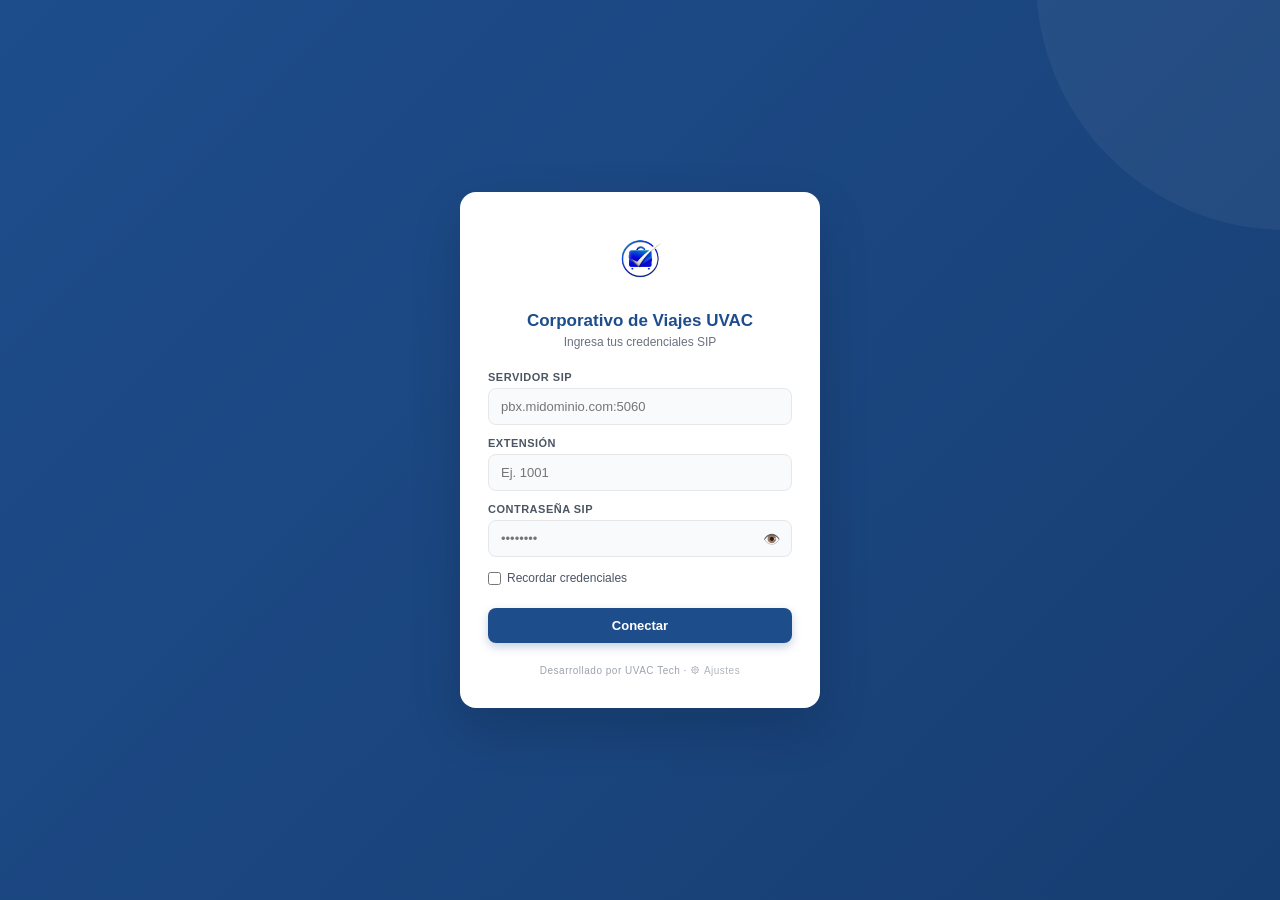
==== allemmsip/static/index.html @ dd06bb9f "Login con campo Servidor SIP (host:puerto) y valores por defecto de MicroSIP - Pantalla de inicio ig" ====
<!DOCTYPE html>
<html lang="es">
<head>
    <meta charset="UTF-8">
    <meta name="viewport" content="width=device-width, initial-scale=1.0">
    <!-- Aplicación de escritorio (pywebview + PJSIP). Todo se sirve en local:
         no hay CDNs, ni PWA, ni WebSocket. -->
    <meta name="description" content="ALLEMM SIP - Softphone de escritorio">
    <meta name="theme-color" content="#1e4d8c">
    <title data-brand="appName">Corporativo de Viajes UVAC</title>
    <link rel="stylesheet" href="vendor/tabler/tabler-icons.min.css">
    <link rel="stylesheet" href="css/styles.css">
    <link rel="icon" type="image/jpeg" href="img/logo_uvac.jpg">
</head>
<body>

    <!-- Pantalla de Login (sin cambios funcionales) -->
    <div id="loginScreen" class="login-screen">
        <div class="login-box">
            <img src="img/logo_uvac.jpg" alt="UVAC" class="login-logo">
            <h2 data-brand="appName">Corporativo de Viajes UVAC</h2>
            <p class="login-subtitle">Ingresa tus credenciales SIP</p>

            <div class="login-form">
                <label for="sipServer">Servidor SIP</label>
                <input type="text" id="sipServer" placeholder="pbx.midominio.com:5060" autocomplete="off" spellcheck="false">

                <label for="extension">Extensión</label>
                <input type="text" id="extension" placeholder="Ej. 1001" autocomplete="username">

                <label for="password">Contraseña SIP</label>
                <div class="password-wrapper">
                    <input type="password" id="password" placeholder="••••••••" autocomplete="current-password">
                    <button type="button" id="togglePassword" class="toggle-password" title="Mostrar/ocultar contraseña">👁️</button>
                </div>

                <label class="checkbox-label">
                    <input type="checkbox" id="rememberMe">
                    <span>Recordar credenciales</span>
                </label>

                <button id="loginBtn" class="btn-primary">Conectar</button>

                <div id="loginStatus" class="login-status"></div>
            </div>

            <div class="login-footer"><span data-brand="footerText">Desarrollado por UVAC Tech</span> · <a href="#" id="settingsBtn" class="settings-link" title="Servidor, audio, DTMF"><i class="ti ti-settings"></i> Ajustes</a></div>
        </div>
    </div>

    <!-- App Principal (oculta hasta login) -->
    <div id="appScreen" class="app-screen hidden">

        <div class="app">

            <!-- ============ SIDEBAR ============ -->
            <aside class="sidebar">
                <div class="sidebar-logo">
                    <img src="img/logo_uvac.jpg" alt="UVAC"
                         onerror="this.outerHTML='<span class=\'sidebar-logo-fallback\'>UVAC</span>';">
                </div>

                <button class="nav-btn active" data-tab="dialer" aria-label="Marcador" title="Marcador">
                    <i class="ti ti-grid-dots"></i>
                </button>
                <button class="nav-btn" data-tab="history" aria-label="Historial" title="Historial">
                    <i class="ti ti-history"></i>
                </button>

                <div class="sidebar-spacer"></div>

                <span id="healthIndicator" class="sip-status-dot health-indicator" title="Estado del PBX"></span>
                <button id="settingsBtnApp" class="sidebar-logout" title="Ajustes" aria-label="Ajustes">
                    <i class="ti ti-settings"></i>
                </button>
                <button id="logoutBtn" class="sidebar-logout" title="Cerrar sesión" aria-label="Cerrar sesión">
                    <i class="ti ti-logout"></i>
                </button>
            </aside>

            <!-- ============ MAIN AREA ============ -->
            <main class="main">

                <!-- Header -->
                <div class="header">
                    <div class="header-brand">
                        <div class="header-text">
                            <div class="header-title" data-brand="appName">Corporativo de Viajes UVAC</div>
                            <div class="header-subtitle"><span id="extensionLabel">Ext. --</span></div>
                        </div>
                    </div>
                    <span class="status-pill">
                        <span class="status-pill-dot"></span>
                        <span id="statusLabel">Listo</span>
                    </span>
                </div>

                <!-- Banner para activar notificaciones (solo visible si no hay permiso) -->
                <div id="notifBanner" class="notif-banner hidden">
                    <div class="notif-banner-text">
                        <i class="ti ti-bell-ringing"></i>
                        <span>Activa las notificaciones para no perderte llamadas</span>
                    </div>
                    <button id="notifEnableBtn" class="notif-banner-btn">Activar</button>
                </div>

                <!-- Callbar (info de llamada activa) -->
                <div class="callbar" id="callbar">
                    <div class="callbar-info">
                        <div class="avatar" id="avatar">--</div>
                        <div class="callbar-text">
                            <div class="callbar-name" id="callNumber">Sin llamada activa</div>
                            <div class="callbar-meta" id="callStatus">Marca un número para iniciar</div>
                        </div>
                    </div>
                    <div class="timer" id="callTimer">00:00</div>
                </div>

                <!-- Panel de llamada activa (mantenemos compatibilidad con app.js) -->
                <div id="activeCallPanel" class="active-call-overlay hidden"></div>

                <!-- Tip móvil -->
                <div id="mobileCallTip" class="mobile-call-tip mobile-only hidden">
                    💡 Mantén el navegador abierto durante la llamada
                </div>

                <!-- Dialer / Tabs -->
                <div class="dialer" id="dialerView">
                    <!-- Display del número -->
                    <div class="number-row">
                        <input type="text" class="number-input" id="numberDisplay" placeholder="Número o extensión" autocomplete="off">
                        <button class="back-btn" id="clearBtn" aria-label="Borrar" title="Borrar">
                            <i class="ti ti-backspace"></i>
                        </button>
                    </div>

                    <!-- Dialpad -->
                    <div class="keypad dialpad" id="keypad">
                        <button class="dial-key" data-key="1"><span class="num">1</span><span class="letters"></span></button>
                        <button class="dial-key" data-key="2"><span class="num">2</span><span class="letters">ABC</span></button>
                        <button class="dial-key" data-key="3"><span class="num">3</span><span class="letters">DEF</span></button>
                        <button class="dial-key" data-key="4"><span class="num">4</span><span class="letters">GHI</span></button>
                        <button class="dial-key" data-key="5"><span class="num">5</span><span class="letters">JKL</span></button>
                        <button class="dial-key" data-key="6"><span class="num">6</span><span class="letters">MNO</span></button>
                        <button class="dial-key" data-key="7"><span class="num">7</span><span class="letters">PQRS</span></button>
                        <button class="dial-key" data-key="8"><span class="num">8</span><span class="letters">TUV</span></button>
                        <button class="dial-key" data-key="9"><span class="num">9</span><span class="letters">WXYZ</span></button>
                        <button class="dial-key" data-key="*"><span class="num">*</span></button>
                        <button class="dial-key" data-key="0"><span class="num">0</span><span class="letters">+</span></button>
                        <button class="dial-key" data-key="#"><span class="num">#</span></button>
                    </div>

                    <!-- Acciones de llamada (los IDs deben coincidir con app.js) -->
                    <div class="actions">
                        <button class="ctrl" id="muteBtn" aria-label="Silenciar" title="Silenciar">
                            <i class="ti ti-microphone"></i>
                        </button>
                        <button class="ctrl ctrl-speaker mobile-only" id="speakerBtn" aria-label="Altavoz" title="Altavoz">
                            <i class="ti ti-volume"></i>
                        </button>
                        <button class="answer-btn hidden" id="answerBtn" aria-label="Contestar" title="Contestar">
                            <i class="ti ti-phone"></i>
                        </button>
                        <button class="call-btn" id="callBtn" aria-label="Llamar" title="Llamar">
                            <i class="ti ti-phone"></i>
                        </button>
                        <button class="ctrl ctrl-hangup hidden" id="hangupBtn" aria-label="Colgar" title="Colgar">
                            <i class="ti ti-phone-off"></i>
                        </button>
                        <button class="ctrl" id="transferBtn" aria-label="Transferir" title="Transferir">
                            <i class="ti ti-arrows-transfer-up"></i>
                        </button>
                        <!-- Modo ventana flotante: solo escritorio + navegador compatible.
                             Se muestra desde app.js solo durante una llamada. -->
                        <button class="ctrl hidden" id="floatBtn" aria-label="Ventana flotante" title="Ventana flotante (moverla por la pantalla)">
                            <i class="ti ti-picture-in-picture-top"></i>
                        </button>
                    </div>
                </div>

                <!-- Vista de Historial (oculta por defecto) -->
                <div class="history-view hidden" id="historyView">
                    <div class="history-view-header">
                        <i class="ti ti-history"></i>
                        <span>Historial de llamadas</span>
                        <button id="clearHistoryBtn" class="history-clear-btn" title="Borrar historial">
                            <i class="ti ti-trash"></i>
                        </button>
                    </div>
                    <div id="historyListView" class="history-list-view">
                        <div class="history-empty">Sin llamadas recientes</div>
                    </div>
                </div>

                <!-- Footer -->
                <div class="footer">
                    <span class="brand">UVAC Tech</span>
                    <span class="version">· ALLEMM SIP · escritorio</span>
                </div>
            </main>

            <!-- ============ PANEL DE NOTAS ============ -->
            <aside class="notes">
                <div class="notes-header">
                    <i class="ti ti-notes"></i>
                    <span>Notas de la llamada</span>
                </div>

                <div class="notes-body">
                    <textarea id="noteText" class="note-textarea" placeholder="Escribe una anotación sobre esta llamada..."></textarea>
                    <button id="saveNote" class="note-save-btn">
                        <i class="ti ti-device-floppy"></i>
                        <span>Guardar nota</span>
                    </button>

                    <div class="notes-list-header">
                        <span>Notas guardadas</span>
                        <button id="clearNotesBtn" class="notes-clear-btn" title="Borrar todas las notas">
                            <i class="ti ti-trash"></i>
                        </button>
                    </div>
                    <div id="notesList" class="notes-list">
                        <div class="notes-empty">Sin notas guardadas</div>
                    </div>
                </div>

                <!-- historyList oculto para mantener compatibilidad con app.js -->
                <div id="historyList" class="history-list hidden">
                    <div class="history-empty">Sin llamadas recientes</div>
                </div>
            </aside>

        </div>
    </div>

    <!-- ============ MODALES (mantenidos igual) ============ -->

    <!-- Modal de ajustes (escritorio): servidor SIP, transporte, audio, DTMF -->
    <div id="settingsModal" class="modal hidden">
        <div class="modal-content settings-modal-content">
            <h3><i class="ti ti-settings"></i> Ajustes</h3>
            <div class="settings-grid">
                <label for="setServer">Servidor SIP (PBX)</label>
                <input type="text" id="setServer" placeholder="pbx.midominio.com" autocomplete="off">

                <label for="setPort">Puerto</label>
                <input type="number" id="setPort" min="1" max="65535" placeholder="5060">

                <label for="setTransport">Transporte</label>
                <select id="setTransport">
                    <option value="udp">UDP (recomendado, como MicroSIP)</option>
                    <option value="tcp">TCP</option>
                    <option value="tls">TLS (cifrado)</option>
                </select>

                <label for="setMic">Micrófono</label>
                <select id="setMic"><option value="">Predeterminado de Windows</option></select>

                <label for="setSpeaker">Altavoz / audífonos</label>
                <select id="setSpeaker"><option value="">Predeterminado de Windows</option></select>

                <label for="setDtmf">Tonos DTMF</label>
                <select id="setDtmf">
                    <option value="INFO">SIP INFO (más confiable en PBX en la nube)</option>
                    <option value="RFC2833">RFC 2833 (en el audio)</option>
                </select>

                <label for="setSrtp">Cifrado de audio (SRTP)</label>
                <select id="setSrtp">
                    <option value="optional">Si el PBX lo ofrece</option>
                    <option value="mandatory">Obligatorio</option>
                    <option value="off">Desactivado</option>
                </select>

                <label for="setExpires">Registro cada (seg)</label>
                <input type="number" id="setExpires" min="60" max="3600" placeholder="600">

                <label for="setStun">STUN (detrás de NAT)</label>
                <label class="checkbox-label"><input type="checkbox" id="setStun"> <span>Usar servidores STUN de Google</span></label>

                <label for="setMonitorUrl">Panel de monitoreo (URL)</label>
                <input type="text" id="setMonitorUrl" placeholder="https://.../monitor/collector.php (vacío = apagado)" autocomplete="off">

                <label for="setMonitorToken">Token del panel</label>
                <input type="password" id="setMonitorToken" autocomplete="off">

                <label for="setDebug">Diagnóstico</label>
                <label class="checkbox-label"><input type="checkbox" id="setDebug"> <span>Logs detallados (soporte)</span></label>
            </div>
            <div id="settingsStatus" class="login-status"></div>
            <div class="modal-actions">
                <button id="settingsLogBtn" class="btn-secondary" title="Abrir carpeta de logs"><i class="ti ti-folder"></i> Logs</button>
                <button id="settingsCancelBtn" class="btn-secondary">Cancelar</button>
                <button id="settingsSaveBtn" class="btn-primary">Guardar</button>
            </div>
        </div>
    </div>

    <!-- Modal de transferencia -->
    <div id="transferModal" class="modal hidden">
        <div class="modal-content">
            <h3>Transferir llamada</h3>
            <input type="text" id="transferNumber" class="number-display" placeholder="Número de extensión">
            <div class="dialpad mini-dialpad">
                <button class="dial-key transfer-key" data-key="1">1</button>
                <button class="dial-key transfer-key" data-key="2">2</button>
                <button class="dial-key transfer-key" data-key="3">3</button>
                <button class="dial-key transfer-key" data-key="4">4</button>
                <button class="dial-key transfer-key" data-key="5">5</button>
                <button class="dial-key transfer-key" data-key="6">6</button>
                <button class="dial-key transfer-key" data-key="7">7</button>
                <button class="dial-key transfer-key" data-key="8">8</button>
                <button class="dial-key transfer-key" data-key="9">9</button>
                <button class="dial-key transfer-key" data-key="*">*</button>
                <button class="dial-key transfer-key" data-key="0">0</button>
                <button class="dial-key transfer-key" data-key="#">#</button>
            </div>
            <div class="modal-actions">
                <button id="cancelTransferBtn" class="btn-secondary">Cancelar</button>
                <button id="confirmTransferBtn" class="btn-primary">Transferir</button>
            </div>
        </div>
    </div>

    <!-- Modal de alerta -->
    <div id="alertModal" class="modal hidden">
        <div class="modal-content alert-modal-content">
            <div class="alert-icon" id="alertIcon">⚠️</div>
            <h3 id="alertTitle">Error</h3>
            <p id="alertMessage">Mensaje de error</p>
            <ul id="alertCauses" class="alert-causes hidden"></ul>
            <div id="alertRetryInfo" class="alert-retry-info hidden">
                <span class="spinner"></span>
                <span>Reintentando en <span id="alertRetryCountdown">5</span>s...</span>
            </div>
            <div class="modal-actions">
                <button id="alertRetryBtn" class="btn-primary">Reintentar ahora</button>
                <button id="alertCloseBtn" class="btn-secondary">Cerrar</button>
            </div>
        </div>
    </div>

    <!-- Audio elements -->
    <audio id="remoteAudio" autoplay></audio>
    <audio id="ringtone" loop>
        <source src="sounds/ringtone.mp3" type="audio/mpeg">
    </audio>
    <audio id="ringback" loop>
        <source src="sounds/ringback.mp3" type="audio/mpeg">
    </audio>

    <!-- Scripts (orden importante). sip.js es el puente al motor PJSIP en Python. -->
    <script src="js/config.js"></script>
    <script src="js/alerts.js"></script>
    <script src="js/ringback.js"></script>
    <script src="js/caller-id.js"></script>
    <script src="js/sip.js"></script>
    <script src="js/reporter.js"></script>
    <script src="js/settings.js"></script>
    <script src="js/app.js"></script>
</body>
</html>
---- allemmsip/static/css/styles.css ----
/* ========================================
   Corporativo de Viajes UVAC - Softphone Web
   Diseño v4.1 - Compacto
   ======================================== */

* {
    box-sizing: border-box;
    margin: 0;
    padding: 0;
}

:root {
    --uvac-blue: #1e4d8c;
    --uvac-blue-dark: #173e72;
    --uvac-blue-light: #2563eb;
    --uvac-blue-50: #eff6ff;
    --gray-50: #f9fafb;
    --gray-100: #f3f4f6;
    --gray-200: #e5e7eb;
    --gray-300: #d1d5db;
    --gray-400: #9ca3af;
    --gray-500: #6b7280;
    --gray-600: #4b5563;
    --gray-700: #374151;
    --gray-800: #1f2937;
    --gray-900: #111827;
    --success: #22c55e;
    --success-dark: #16a34a;
    --warning: #f59e0b;
    --danger: #ef4444;
    --danger-dark: #dc2626;
    --shadow-md: 0 4px 12px rgba(0,0,0,0.08);
    --shadow-lg: 0 10px 30px rgba(0,0,0,0.10);
    --shadow-xl: 0 20px 50px rgba(0,0,0,0.15);
}

body {
    font-family: -apple-system, BlinkMacSystemFont, 'Segoe UI', Roboto, Arial, sans-serif;
    background: var(--gray-200);
    min-height: 100vh;
    display: flex;
    justify-content: center;
    align-items: center;
    padding: 16px;
    color: var(--gray-800);
    -webkit-font-smoothing: antialiased;
    font-size: 14px;
}

.hidden {
    display: none !important;
}

/* ============================================
   LOGIN SCREEN
   ============================================ */
.login-screen {
    width: 100%;
    min-height: 100vh;
    display: flex;
    align-items: center;
    justify-content: center;
    background: linear-gradient(135deg, var(--uvac-blue) 0%, var(--uvac-blue-dark) 100%);
    padding: 20px;
    position: fixed;
    top: 0;
    left: 0;
    z-index: 100;
}

.login-screen::before {
    content: '';
    position: absolute;
    top: -30%;
    right: -20%;
    width: 500px;
    height: 500px;
    background: rgba(255,255,255,0.05);
    border-radius: 50%;
    pointer-events: none;
}

.login-box {
    background: white;
    padding: 32px 28px;
    border-radius: 16px;
    box-shadow: var(--shadow-xl);
    width: 100%;
    max-width: 360px;
    text-align: center;
    position: relative;
    z-index: 1;
}

.login-logo {
    max-width: 70px;
    margin-bottom: 14px;
    border-radius: 10px;
}

.login-box h2 {
    color: var(--uvac-blue);
    font-size: 17px;
    font-weight: 600;
    margin-bottom: 4px;
}

.login-subtitle {
    color: var(--gray-500);
    font-size: 12px;
    margin-bottom: 22px;
}

.login-form {
    text-align: left;
}

.login-form label {
    display: block;
    font-size: 11px;
    font-weight: 600;
    color: var(--gray-600);
    margin-bottom: 5px;
    margin-top: 12px;
    letter-spacing: 0.5px;
    text-transform: uppercase;
}

.login-form input[type="text"],
.login-form input[type="password"] {
    width: 100%;
    padding: 10px 12px;
    border: 1.5px solid var(--gray-200);
    border-radius: 8px;
    font-size: 13px;
    background: var(--gray-50);
    color: var(--gray-900);
    transition: all 0.2s;
}

.login-form input:focus {
    outline: none;
    border-color: var(--uvac-blue);
    background: white;
    box-shadow: 0 0 0 3px var(--uvac-blue-50);
}

.password-wrapper {
    position: relative;
}

.password-wrapper input {
    padding-right: 44px !important;
}

.toggle-password {
    position: absolute;
    right: 4px;
    top: 50%;
    transform: translateY(-50%);
    background: none;
    border: none;
    cursor: pointer;
    font-size: 14px;
    padding: 6px 8px;
    border-radius: 6px;
}

.toggle-password:hover {
    background: var(--gray-100);
}

.checkbox-label {
    display: flex !important;
    align-items: center;
    gap: 6px;
    margin-top: 14px !important;
    font-weight: 500 !important;
    cursor: pointer;
    text-transform: none !important;
    font-size: 12px !important;
    color: var(--gray-600) !important;
    letter-spacing: 0 !important;
}

.checkbox-label input {
    width: auto !important;
    accent-color: var(--uvac-blue);
}

.login-status {
    margin-top: 14px;
    padding: 9px 12px;
    border-radius: 8px;
    font-size: 12px;
    text-align: center;
    display: none;
    font-weight: 500;
}

.login-status.error {
    display: block;
    background: #fef2f2;
    color: var(--danger-dark);
    border: 1px solid #fecaca;
}

.login-status.success {
    display: block;
    background: #f0fdf4;
    color: var(--success-dark);
    border: 1px solid #bbf7d0;
}

.login-footer {
    margin-top: 22px;
    color: var(--gray-400);
    font-size: 10px;
    letter-spacing: 0.5px;
    font-weight: 500;
}

/* ============================================
   APP SCREEN
   ============================================ */
.app-screen {
    width: 100%;
    min-height: 100vh;
    display: flex;
    align-items: center;
    justify-content: center;
}

.app {
    background: #fff;
    border-radius: 12px;
    box-shadow: var(--shadow-lg);
    display: grid;
    grid-template-columns: 56px 1fr 240px;
    width: 100%;
    max-width: 760px;
    min-height: 520px;
    max-height: 600px;
    overflow: hidden;
}

/* ============================================
   SIDEBAR
   ============================================ */
.sidebar {
    background: var(--uvac-blue);
    display: flex;
    flex-direction: column;
    align-items: center;
    padding: 10px 0;
    gap: 4px;
}

.sidebar-logo {
    width: 36px;
    height: 36px;
    border-radius: 8px;
    background: #fff;
    display: flex;
    align-items: center;
    justify-content: center;
    padding: 4px;
    margin-bottom: 8px;
    overflow: hidden;
}

.sidebar-logo img {
    max-width: 100%;
    max-height: 100%;
    object-fit: contain;
}

.sidebar-logo-fallback {
    color: var(--uvac-blue);
    font-weight: 700;
    font-size: 10px;
}

.nav-btn {
    width: 36px;
    height: 36px;
    border-radius: 8px;
    border: none;
    background: transparent;
    color: rgba(255,255,255,0.7);
    cursor: pointer;
    display: flex;
    align-items: center;
    justify-content: center;
    transition: all 0.15s;
    font-size: 16px;
}

.nav-btn:hover {
    background: rgba(255,255,255,0.1);
    color: #fff;
}

.nav-btn.active {
    background: rgba(255,255,255,0.22);
    color: #fff;
}

.sidebar-spacer {
    flex: 1;
}

.sip-status-dot,
.health-indicator {
    width: 9px;
    height: 9px;
    border-radius: 50%;
    background: var(--gray-400);
    margin-bottom: 6px;
    transition: all 0.3s;
}

.health-indicator.health-ok {
    background: var(--success);
    animation: pulseDot 2s infinite;
}

.health-indicator.health-warning {
    background: var(--warning);
    animation: pulseYellow 1s infinite;
}

.health-indicator.health-error {
    background: var(--danger);
    animation: pulseRed 0.8s infinite;
}

.health-indicator.health-offline {
    background: var(--gray-400);
}

@keyframes pulseDot {
    0%, 100% { box-shadow: 0 0 0 0 rgba(34,197,94,0.6); }
    50% { box-shadow: 0 0 0 5px rgba(34,197,94,0); }
}

@keyframes pulseYellow {
    0%, 100% { opacity: 1; }
    50% { opacity: 0.5; }
}

@keyframes pulseRed {
    0%, 100% { opacity: 1; box-shadow: 0 0 0 0 rgba(239,68,68,0.6); }
    50% { opacity: 0.7; box-shadow: 0 0 0 5px rgba(239,68,68,0); }
}

.sidebar-logout {
    width: 30px;
    height: 30px;
    border-radius: 8px;
    border: none;
    background: transparent;
    color: rgba(255,255,255,0.6);
    cursor: pointer;
    display: flex;
    align-items: center;
    justify-content: center;
    transition: all 0.2s;
    font-size: 14px;
}

.sidebar-logout:hover {
    background: rgba(239,68,68,0.3);
    color: #fff;
}

/* ============================================
   MAIN AREA
   ============================================ */
.main {
    display: flex;
    flex-direction: column;
    border-right: 1px solid var(--gray-200);
    min-width: 0;
}

/* Header compacto */
.header {
    padding: 12px 18px;
    border-bottom: 1px solid var(--gray-200);
    display: flex;
    align-items: center;
    justify-content: space-between;
    gap: 10px;
}

.header-brand {
    display: flex;
    align-items: center;
    gap: 10px;
    min-width: 0;
}

.header-text {
    min-width: 0;
}

.header-title {
    font-size: 13px;
    font-weight: 600;
    color: var(--uvac-blue);
    line-height: 1.2;
    overflow: hidden;
    text-overflow: ellipsis;
    white-space: nowrap;
}

.header-subtitle {
    font-size: 11px;
    color: var(--gray-500);
    margin-top: 2px;
}

.status-pill {
    display: inline-flex;
    align-items: center;
    gap: 5px;
    background: #f0fdf4;
    color: var(--success-dark);
    padding: 3px 10px;
    border-radius: 9999px;
    font-size: 11px;
    font-weight: 600;
    border: 1px solid #bbf7d0;
    flex-shrink: 0;
}

.status-pill-dot {
    width: 6px;
    height: 6px;
    background: var(--success);
    border-radius: 50%;
    animation: pulseDot 2s infinite;
}

/* Callbar compacto */
.callbar {
    padding: 12px 18px;
    background: var(--gray-50);
    border-bottom: 1px solid var(--gray-200);
    display: flex;
    align-items: center;
    justify-content: space-between;
    gap: 10px;
}

.callbar-info {
    display: flex;
    align-items: center;
    gap: 10px;
    min-width: 0;
}

.avatar {
    width: 32px;
    height: 32px;
    border-radius: 50%;
    background: var(--uvac-blue);
    color: white;
    display: flex;
    align-items: center;
    justify-content: center;
    font-weight: 600;
    font-size: 11px;
    flex-shrink: 0;
}

.callbar-text {
    min-width: 0;
}

.callbar-name {
    font-size: 13px;
    font-weight: 600;
    color: var(--gray-800);
    overflow: hidden;
    text-overflow: ellipsis;
    white-space: nowrap;
}

.callbar-meta {
    font-size: 11px;
    color: var(--gray-500);
    margin-top: 1px;
}

.timer {
    font-size: 13px;
    font-weight: 600;
    color: var(--uvac-blue);
    font-variant-numeric: tabular-nums;
    flex-shrink: 0;
}

/* Dialer compacto */
.dialer {
    flex: 1;
    padding: 14px 18px;
    display: flex;
    flex-direction: column;
    gap: 10px;
}

.number-row {
    display: flex;
    gap: 6px;
}

.number-input {
    flex: 1;
    padding: 9px 12px;
    border: 1.5px solid var(--gray-200);
    border-radius: 8px;
    font-size: 16px;
    text-align: center;
    letter-spacing: 1px;
    background: var(--gray-50);
    color: var(--gray-900);
    transition: all 0.2s;
    font-weight: 500;
    font-variant-numeric: tabular-nums;
    outline: none;
}

.number-input:focus {
    border-color: var(--uvac-blue);
    background: white;
    box-shadow: 0 0 0 3px var(--uvac-blue-50);
}

.number-input::placeholder {
    color: var(--gray-400);
    font-weight: 400;
    letter-spacing: normal;
    font-size: 13px;
}

.back-btn {
    background: var(--gray-50);
    border: 1.5px solid var(--gray-200);
    border-radius: 8px;
    padding: 0 12px;
    font-size: 14px;
    cursor: pointer;
    transition: all 0.15s;
    color: var(--gray-600);
    display: flex;
    align-items: center;
    justify-content: center;
}

.back-btn:hover {
    background: #fef2f2;
    color: var(--danger);
    border-color: #fecaca;
}

/* Dialpad COMPACTO */
.keypad,
.dialpad {
    display: grid;
    grid-template-columns: repeat(3, 56px);
    gap: 8px;
    justify-content: center;
    margin: 0 auto;
}

.dial-key {
    width: 56px;
    height: 56px;
    background: var(--gray-50);
    border: 1px solid var(--gray-200);
    border-radius: 50%;
    cursor: pointer;
    display: flex;
    flex-direction: column;
    align-items: center;
    justify-content: center;
    transition: all 0.15s;
    user-select: none;
    -webkit-tap-highlight-color: transparent;
}

.dial-key:hover {
    background: var(--uvac-blue-50);
    border-color: var(--uvac-blue);
    transform: scale(1.04);
}

.dial-key:active {
    transform: scale(0.94);
}

.dial-key .num {
    font-size: 16px;
    font-weight: 500;
    color: var(--gray-900);
    line-height: 1;
}

.dial-key .letters {
    font-size: 7px;
    color: var(--gray-400);
    margin-top: 2px;
    letter-spacing: 1px;
    font-weight: 600;
    min-height: 8px;
}

/* Acciones (botones de llamada) */
.actions {
    display: flex;
    align-items: center;
    justify-content: center;
    gap: 10px;
    padding-top: 4px;
    flex-wrap: wrap;
}

.ctrl {
    width: 38px;
    height: 38px;
    border-radius: 50%;
    border: 1px solid var(--gray-200);
    background: var(--gray-50);
    color: var(--gray-600);
    cursor: pointer;
    display: flex;
    align-items: center;
    justify-content: center;
    font-size: 15px;
    transition: all 0.15s;
}

.ctrl:hover {
    background: var(--uvac-blue-50);
    color: var(--uvac-blue);
    border-color: var(--uvac-blue);
}

.ctrl:active {
    transform: scale(0.92);
}

.ctrl:disabled {
    opacity: 0.5;
    cursor: not-allowed;
}

.ctrl.active {
    background: var(--warning);
    color: white;
    border-color: var(--warning);
}

.ctrl-speaker.active {
    background: var(--success);
    color: white;
    border-color: var(--success);
}

/* Botón COLGAR - mismo estilo que llamar y contestar */
.ctrl-hangup {
    width: 48px !important;
    height: 48px !important;
    border-radius: 50% !important;
    background: var(--danger) !important;
    color: white !important;
    border: none !important;
    cursor: pointer;
    display: flex !important;
    align-items: center;
    justify-content: center;
    font-size: 18px !important;
    transition: all 0.2s !important;
    box-shadow: 0 4px 12px rgba(239,68,68,0.4) !important;
    animation: pulseHangup 1.2s infinite;
}

.ctrl-hangup:hover {
    background: var(--danger-dark) !important;
    transform: scale(1.06) !important;
    color: white !important;
}

.ctrl-hangup:active {
    transform: scale(0.96) !important;
}

@keyframes pulseHangup {
    0%, 100% { box-shadow: 0 4px 12px rgba(239,68,68,0.4); }
    50% { box-shadow: 0 4px 12px rgba(239,68,68,0.6), 0 0 0 6px rgba(239,68,68,0.15); }
}

.call-btn {
    width: 48px;
    height: 48px;
    border-radius: 50%;
    border: none;
    background: var(--uvac-blue);
    color: white;
    cursor: pointer;
    display: flex;
    align-items: center;
    justify-content: center;
    font-size: 18px;
    transition: all 0.2s;
    box-shadow: 0 4px 12px rgba(30,77,140,0.4);
}

.call-btn:hover {
    background: var(--uvac-blue-dark);
    transform: scale(1.06);
}

.call-btn:active {
    transform: scale(0.96);
}

.call-btn:disabled,
.btn-call-disabled {
    background: var(--gray-300) !important;
    cursor: not-allowed !important;
    box-shadow: none !important;
    transform: none !important;
}

.answer-btn {
    width: 48px;
    height: 48px;
    border-radius: 50%;
    border: none;
    background: var(--success);
    color: white;
    cursor: pointer;
    display: flex;
    align-items: center;
    justify-content: center;
    font-size: 18px;
    transition: all 0.2s;
    box-shadow: 0 4px 12px rgba(34,197,94,0.4);
    animation: pulseAnswer 1.2s infinite;
}

.answer-btn:hover {
    background: var(--success-dark);
    transform: scale(1.06);
}

@keyframes pulseAnswer {
    0%, 100% { box-shadow: 0 4px 12px rgba(34,197,94,0.4); }
    50% { box-shadow: 0 4px 12px rgba(34,197,94,0.6), 0 0 0 6px rgba(34,197,94,0.15); }
}

/* Tip móvil */
.mobile-call-tip {
    margin: 10px 18px;
    padding: 7px 12px;
    background: var(--uvac-blue-50);
    border: 1px solid #bfdbfe;
    border-radius: 8px;
    color: var(--uvac-blue);
    font-size: 11px;
    text-align: center;
}

/* Footer compacto */
.footer {
    padding: 9px 18px;
    border-top: 1px solid var(--gray-200);
    text-align: center;
    background: var(--gray-50);
    font-size: 10px;
    color: var(--gray-500);
}

.footer .brand {
    font-weight: 600;
    color: var(--uvac-blue);
}

.footer .version {
    color: var(--gray-400);
}

/* ============================================
   HISTORIAL (panel derecho)
   ============================================ */
.notes {
    background: var(--gray-50);
    display: flex;
    flex-direction: column;
    border-left: 1px solid var(--gray-200);
}

.notes-header {
    padding: 12px 16px;
    border-bottom: 1px solid var(--gray-200);
    display: flex;
    align-items: center;
    gap: 6px;
    background: white;
    color: var(--gray-700);
    font-size: 12px;
    font-weight: 600;
    letter-spacing: 0.3px;
}

/* Panel de notas */
.notes-body {
    flex: 1;
    display: flex;
    flex-direction: column;
    padding: 12px;
    gap: 8px;
    overflow-y: auto;
}

.note-textarea {
    width: 100%;
    min-height: 80px;
    max-height: 140px;
    padding: 10px 12px;
    border: 1.5px solid var(--gray-200);
    border-radius: 8px;
    background: white;
    color: var(--gray-800);
    font-size: 12px;
    font-family: inherit;
    resize: vertical;
    transition: all 0.2s;
    outline: none;
}

.note-textarea:focus {
    border-color: var(--uvac-blue);
    box-shadow: 0 0 0 3px var(--uvac-blue-50);
}

.note-textarea::placeholder {
    color: var(--gray-400);
}

.note-save-btn {
    padding: 9px 12px;
    background: var(--uvac-blue);
    color: white;
    border: none;
    border-radius: 8px;
    font-size: 12px;
    font-weight: 600;
    cursor: pointer;
    display: flex;
    align-items: center;
    justify-content: center;
    gap: 6px;
    transition: all 0.2s;
}

.note-save-btn:hover {
    background: var(--uvac-blue-dark);
    transform: translateY(-1px);
}

.note-save-btn:active {
    transform: translateY(0);
}

.note-save-btn:disabled {
    background: var(--gray-300);
    cursor: not-allowed;
    transform: none;
}

.notes-list-header {
    display: flex;
    align-items: center;
    justify-content: space-between;
    padding: 8px 4px 4px;
    margin-top: 6px;
    border-top: 1px solid var(--gray-200);
    color: var(--gray-500);
    font-size: 10px;
    font-weight: 600;
    letter-spacing: 1px;
    text-transform: uppercase;
}

.notes-clear-btn {
    background: transparent;
    border: none;
    color: var(--gray-400);
    cursor: pointer;
    padding: 4px;
    border-radius: 4px;
    font-size: 13px;
    transition: all 0.15s;
    display: flex;
    align-items: center;
    justify-content: center;
}

.notes-clear-btn:hover {
    background: #fef2f2;
    color: var(--danger);
}

.notes-list {
    flex: 1;
    display: flex;
    flex-direction: column;
    gap: 6px;
}

.notes-empty {
    color: var(--gray-400);
    font-size: 11px;
    text-align: center;
    padding: 16px 12px;
    font-style: italic;
}

.note-item {
    padding: 9px 10px;
    background: white;
    border: 1px solid var(--gray-200);
    border-radius: 8px;
    font-size: 12px;
    color: var(--gray-700);
    position: relative;
    transition: all 0.15s;
}

.note-item:hover {
    border-color: var(--uvac-blue);
}

.note-item-content {
    line-height: 1.4;
    word-wrap: break-word;
    margin-bottom: 6px;
    color: var(--gray-800);
    white-space: pre-wrap;
}

.note-item-meta {
    display: flex;
    justify-content: space-between;
    align-items: center;
    gap: 6px;
    margin-top: 6px;
    padding-top: 6px;
    border-top: 1px solid var(--gray-100);
}

.note-item-date {
    color: var(--gray-400);
    font-size: 10px;
    flex: 1;
}

.note-item-actions {
    display: flex;
    gap: 4px;
    align-items: center;
}

.note-action-btn {
    background: var(--gray-50);
    border: 1px solid var(--gray-200);
    cursor: pointer;
    padding: 5px 8px;
    border-radius: 6px;
    font-size: 12px;
    transition: all 0.15s;
    display: flex;
    align-items: center;
    justify-content: center;
    color: var(--gray-600);
}

.note-edit-btn:hover {
    background: var(--uvac-blue-50);
    border-color: var(--uvac-blue);
    color: var(--uvac-blue);
}

.note-delete-btn:hover {
    background: #fef2f2;
    border-color: #fecaca;
    color: var(--danger);
}

/* Modo edición */
.note-edit-mode {
    display: flex;
    flex-direction: column;
    gap: 6px;
}

.note-edit-textarea {
    width: 100%;
    min-height: 60px;
    padding: 8px;
    border: 1.5px solid var(--uvac-blue);
    border-radius: 6px;
    background: white;
    color: var(--gray-800);
    font-size: 12px;
    font-family: inherit;
    resize: vertical;
    outline: none;
    box-shadow: 0 0 0 3px var(--uvac-blue-50);
}

.note-edit-actions {
    display: flex;
    gap: 6px;
}

.note-edit-save,
.note-edit-cancel {
    flex: 1;
    padding: 6px 8px;
    border-radius: 6px;
    font-size: 11px;
    font-weight: 600;
    cursor: pointer;
    border: 1px solid;
    transition: all 0.15s;
    display: flex;
    align-items: center;
    justify-content: center;
    gap: 4px;
}

.note-edit-save {
    background: var(--uvac-blue);
    border-color: var(--uvac-blue);
    color: white;
}

.note-edit-save:hover {
    background: var(--uvac-blue-dark);
    border-color: var(--uvac-blue-dark);
}

.note-edit-cancel {
    background: var(--gray-50);
    border-color: var(--gray-200);
    color: var(--gray-600);
}

.note-edit-cancel:hover {
    background: var(--gray-100);
}

.history-list {
    flex: 1;
    overflow-y: auto;
    padding: 10px;
}

.history-empty {
    color: var(--gray-400);
    font-size: 11px;
    text-align: center;
    padding: 24px 12px;
    font-style: italic;
}

.history-item {
    padding: 8px 10px;
    background: white;
    border-radius: 8px;
    margin-bottom: 5px;
    display: flex;
    align-items: center;
    gap: 8px;
    cursor: pointer;
    transition: all 0.15s;
    border: 1px solid var(--gray-200);
}

.history-item:hover {
    background: var(--uvac-blue-50);
    border-color: var(--uvac-blue);
    transform: translateX(2px);
}

.history-icon {
    font-size: 12px;
    width: 24px;
    height: 24px;
    border-radius: 50%;
    display: flex;
    align-items: center;
    justify-content: center;
    flex-shrink: 0;
}

.history-icon.outgoing {
    color: var(--success-dark);
    background: #f0fdf4;
}

.history-icon.incoming {
    color: var(--uvac-blue);
    background: var(--uvac-blue-50);
}

.history-icon.missed {
    color: var(--danger-dark);
    background: #fef2f2;
}

.history-details {
    flex: 1;
    min-width: 0;
}

.history-number {
    font-weight: 600;
    font-size: 12px;
    color: var(--gray-800);
    font-variant-numeric: tabular-nums;
}

.history-time {
    font-size: 10px;
    color: var(--gray-400);
    margin-top: 1px;
}

/* ============================================
   MODALES
   ============================================ */
.modal {
    position: fixed;
    top: 0;
    left: 0;
    width: 100%;
    height: 100%;
    background: rgba(30, 77, 140, 0.7);
    display: flex;
    align-items: center;
    justify-content: center;
    z-index: 1000;
    backdrop-filter: blur(6px);
    animation: fadeIn 0.2s ease;
}

@keyframes fadeIn {
    from { opacity: 0; }
    to { opacity: 1; }
}

.modal-content {
    background: white;
    padding: 24px;
    border-radius: 14px;
    width: 90%;
    max-width: 320px;
    box-shadow: var(--shadow-xl);
    animation: slideUp 0.3s ease;
}

@keyframes slideUp {
    from { opacity: 0; transform: translateY(20px); }
    to { opacity: 1; transform: translateY(0); }
}

.modal-content h3 {
    color: var(--uvac-blue);
    margin-bottom: 14px;
    text-align: center;
    font-size: 15px;
    font-weight: 600;
}

.modal-content .number-display {
    width: 100%;
    padding: 10px 12px;
    border: 1.5px solid var(--gray-200);
    border-radius: 8px;
    font-size: 14px;
    text-align: center;
    background: var(--gray-50);
    color: var(--gray-900);
    margin-bottom: 10px;
    letter-spacing: 1px;
    font-weight: 500;
}

.modal-content .number-display:focus {
    outline: none;
    background: white;
    border-color: var(--uvac-blue);
    box-shadow: 0 0 0 3px var(--uvac-blue-50);
}

.mini-dialpad {
    padding: 8px 0;
    gap: 6px;
    max-width: 100%;
}

.mini-dialpad .dial-key {
    aspect-ratio: 1;
    font-size: 14px;
    background: var(--gray-50);
    border: 1px solid var(--gray-200);
    color: var(--gray-900);
}

.mini-dialpad .dial-key:hover {
    background: var(--uvac-blue);
    border-color: var(--uvac-blue);
    color: white;
}

.modal-actions {
    display: flex;
    gap: 8px;
    margin-top: 14px;
}

.modal-actions button {
    flex: 1;
    margin: 0 !important;
}

/* Botones genéricos */
.btn-primary {
    background: var(--uvac-blue);
    color: white;
    border: none;
    padding: 10px 18px;
    border-radius: 8px;
    font-size: 13px;
    font-weight: 600;
    cursor: pointer;
    width: 100%;
    margin-top: 18px;
    transition: all 0.2s;
    box-shadow: 0 4px 10px rgba(30,77,140,0.25);
}

.btn-primary:hover {
    background: var(--uvac-blue-dark);
    transform: translateY(-1px);
}

.btn-primary:disabled {
    opacity: 0.7;
    cursor: wait;
}

.btn-secondary {
    background: var(--gray-100);
    color: var(--gray-700);
    border: 1px solid var(--gray-200);
    padding: 10px 18px;
    border-radius: 8px;
    font-size: 13px;
    font-weight: 600;
    cursor: pointer;
    transition: all 0.2s;
}

.btn-secondary:hover {
    background: var(--gray-200);
}

/* Modal de alerta */
.alert-modal-content {
    text-align: center;
    max-width: 360px;
    padding: 26px 22px;
}

.alert-icon {
    font-size: 44px;
    margin-bottom: 10px;
    line-height: 1;
}

.alert-modal-content h3 {
    color: var(--danger-dark);
    margin-bottom: 10px;
    font-size: 16px;
}

.alert-modal-content p {
    color: var(--gray-700);
    font-size: 13px;
    margin-bottom: 14px;
    line-height: 1.5;
}

.alert-causes {
    text-align: left;
    background: var(--gray-50);
    padding: 12px 14px 12px 28px;
    border-radius: 8px;
    margin: 12px 0;
    list-style-type: '• ';
    border: 1px solid var(--gray-200);
}

.alert-causes li {
    color: var(--gray-600);
    font-size: 11px;
    line-height: 1.6;
    padding-left: 4px;
}

.alert-retry-info {
    display: flex;
    align-items: center;
    justify-content: center;
    gap: 8px;
    background: var(--uvac-blue-50);
    color: var(--uvac-blue);
    padding: 9px;
    border-radius: 8px;
    margin: 12px 0;
    font-size: 11px;
    font-weight: 500;
}

/* Spinner */
.spinner {
    width: 14px;
    height: 14px;
    border: 2px solid var(--gray-200);
    border-top-color: var(--uvac-blue);
    border-radius: 50%;
    animation: spin 0.8s linear infinite;
    display: inline-block;
}

#loginBtn .spinner {
    border-color: rgba(255,255,255,0.3);
    border-top-color: white;
    margin-right: 6px;
    vertical-align: middle;
}

@keyframes spin {
    to { transform: rotate(360deg); }
}

/* Active call - panel oculto (compatibilidad con app.js) */
.active-call-overlay {
    display: none;
}

/* ============================================
   RESPONSIVE
   ============================================ */
.mobile-only {
    display: none !important;
}

@media (max-width: 1024px), (pointer: coarse) {
    .mobile-only {
        display: flex !important;
    }
}

@media (max-width: 800px) {
    body {
        padding: 0;
    }

    .app {
        grid-template-columns: 50px 1fr;
        max-width: 100%;
        min-height: 100vh;
        border-radius: 0;
        height: 100vh;
    }

    .notes {
        display: none;
    }
}

@media (max-width: 600px) {
    .header {
        padding: 12px 14px;
    }

    .header-title {
        font-size: 12px;
    }

    .callbar {
        padding: 10px 14px;
    }

    .dialer {
        padding: 12px 14px;
    }

    .dial-key .num {
        font-size: 18px;
    }

    .number-input {
        font-size: 16px; /* evitar zoom en iOS */
    }

    .ctrl {
        width: 42px;
        height: 42px;
    }

    .call-btn,
    .answer-btn {
        width: 52px;
        height: 52px;
    }
}

/* Scrollbar personalizado */
::-webkit-scrollbar {
    width: 5px;
    height: 5px;
}

::-webkit-scrollbar-track {
    background: transparent;
}

::-webkit-scrollbar-thumb {
    background: var(--gray-300);
    border-radius: 3px;
}

::-webkit-scrollbar-thumb:hover {
    background: var(--gray-400);
}

/* ============================================
   MEJORAS MÓVIL - SIDEBAR COMO TAB BAR ABAJO
   Aplica solo en pantallas < 768px (celulares)
   No afecta tablet ni PC
   ============================================ */
@media (max-width: 767px) {
    /* Reset body en móvil: que no centre y ocupe todo */
    body {
        padding: 0 !important;
        margin: 0 !important;
        background: #fff !important;
        display: block !important;
        align-items: unset !important;
        justify-content: unset !important;
        min-height: 100vh !important;
        min-height: 100dvh !important;
    }

    /* Layout completo en columna: header → contenido → tab bar */
    .app {
        display: flex !important;
        flex-direction: column !important;
        grid-template-columns: none !important;
        max-width: 100% !important;
        width: 100% !important;
        min-height: 100vh !important;
        min-height: 100dvh !important;
        max-height: 100vh !important;
        max-height: 100dvh !important;
        height: 100vh !important;
        height: 100dvh !important;
        border-radius: 0 !important;
        box-shadow: none !important;
        overflow: hidden !important;
        margin: 0 !important;
    }

    /* Sidebar se vuelve barra horizontal ABAJO */
    .sidebar {
        order: 99 !important;
        flex-direction: row !important;
        width: 100% !important;
        height: 60px !important;
        padding: 0 !important;
        gap: 0 !important;
        border-top: 1px solid rgba(255,255,255,0.1) !important;
        justify-content: space-around !important;
        align-items: center !important;
        flex-shrink: 0 !important;
    }

    /* Ocultar el logo del sidebar en móvil (queda en header) */
    .sidebar-logo {
        display: none !important;
    }

    .sidebar-spacer {
        display: none !important;
    }

    /* Botones del sidebar (tabs) más grandes y horizontales */
    .sidebar-tab,
    .sidebar-logout {
        width: 56px !important;
        height: 56px !important;
        flex: 1 !important;
        max-width: 80px !important;
        border-radius: 8px !important;
    }

    /* Iconos de tabs un poco más grandes */
    .sidebar-tab i,
    .sidebar-logout i {
        font-size: 22px !important;
    }

    /* Header con menos padding en móvil */
    .header {
        padding: 12px 14px !important;
        flex-shrink: 0 !important;
    }

    /* Main toma el espacio disponible y scroll */
    .main {
        flex: 1 !important;
        overflow-y: auto !important;
        min-height: 0 !important;
    }

    /* Ocultar notas en móvil (se priorizan llamadas) */
    .notes {
        display: none !important;
    }

    /* Vista de historial en móvil */
    .history-view {
        padding: 12px !important;
        flex: 1 !important;
        overflow-y: auto !important;
        min-height: 200px !important;
    }

    .history-list-view {
        gap: 8px !important;
    }

    .history-list-view .history-item {
        padding: 12px !important;
    }

    .history-list-view .history-number {
        font-size: 15px !important;
    }

    .history-list-view .history-time {
        font-size: 12px !important;
    }

    /* Callbar con padding más cómodo */
    .callbar {
        padding: 14px !important;
    }

    /* Dialer con buen espacio */
    .dialer {
        padding: 16px !important;
        flex: 1 !important;
    }

    /* Botones del dialpad más grandes para dedos */
    .dial-key {
        width: auto !important;
        aspect-ratio: 1 !important;
        height: auto !important;
        min-height: 56px !important;
    }

    .dial-key .num {
        font-size: 26px !important;
    }

    .dial-key .letters {
        font-size: 9px !important;
    }

    /* Input del número más grande */
    .number-input {
        font-size: 18px !important;
        padding: 14px 16px !important;
    }

    /* Botones de control más grandes */
    .ctrl {
        width: 52px !important;
        height: 52px !important;
    }

    .call-btn,
    .answer-btn,
    .hangup-btn {
        width: 64px !important;
        height: 64px !important;
    }

    .call-btn i,
    .answer-btn i,
    .hangup-btn i {
        font-size: 28px !important;
    }
}


/* ============================================
   BANNER PARA ACTIVAR NOTIFICACIONES
   ============================================ */
.notif-banner {
    display: flex;
    align-items: center;
    justify-content: space-between;
    background: linear-gradient(135deg, #fef3c7, #fde68a);
    color: #92400e;
    padding: 10px 16px;
    border-bottom: 1px solid #fcd34d;
    gap: 12px;
    flex-wrap: wrap;
}

.notif-banner.hidden {
    display: none !important;
}

.notif-banner-text {
    display: flex;
    align-items: center;
    gap: 8px;
    font-size: 13px;
    font-weight: 500;
    flex: 1;
    min-width: 0;
}

.notif-banner-text i {
    font-size: 18px;
    flex-shrink: 0;
}

.notif-banner-btn {
    background: #d97706;
    color: white;
    border: none;
    padding: 6px 14px;
    border-radius: 6px;
    font-size: 13px;
    font-weight: 600;
    cursor: pointer;
    flex-shrink: 0;
}

.notif-banner-btn:hover {
    background: #b45309;
}

@media (max-width: 600px) {
    .notif-banner-text {
        font-size: 12px;
    }
    .notif-banner-btn {
        font-size: 12px;
        padding: 6px 12px;
    }
}

/* ============================================
   VISTA DE HISTORIAL (tab "Historial")
   ============================================ */
.history-view {
    padding: 16px;
    overflow-y: auto;
    flex: 1;
    min-height: 0;
}

.history-view.hidden {
    display: none !important;
}

.history-view-header {
    display: flex;
    align-items: center;
    gap: 8px;
    font-size: 14px;
    font-weight: 600;
    color: var(--gray-800);
    margin-bottom: 12px;
    padding-bottom: 10px;
    border-bottom: 1px solid var(--gray-200);
}

.history-view-header i {
    color: var(--uvac-blue);
    font-size: 18px;
}

.history-view-header span {
    flex: 1;
}

.history-clear-btn {
    background: transparent;
    border: 1px solid var(--gray-300);
    color: var(--gray-600);
    width: 30px;
    height: 30px;
    border-radius: 6px;
    cursor: pointer;
    display: flex;
    align-items: center;
    justify-content: center;
    transition: all 0.15s;
}

.history-clear-btn:hover {
    background: #fee2e2;
    color: #dc2626;
    border-color: #fca5a5;
}

.history-list-view {
    display: flex;
    flex-direction: column;
    gap: 6px;
}

.history-list-view .history-empty {
    text-align: center;
    color: var(--gray-500);
    padding: 30px 12px;
    font-size: 13px;
}

.history-list-view .history-item {
    display: flex;
    align-items: center;
    gap: 10px;
    padding: 10px 12px;
    border-radius: 8px;
    background: var(--gray-50);
    cursor: pointer;
    transition: background 0.15s;
}

.history-list-view .history-item:hover {
    background: var(--gray-100);
}

.history-list-view .history-icon {
    width: 32px;
    height: 32px;
    border-radius: 50%;
    display: flex;
    align-items: center;
    justify-content: center;
    font-size: 14px;
    font-weight: bold;
    flex-shrink: 0;
}

.history-list-view .history-icon.outgoing {
    background: #dbeafe;
    color: var(--uvac-blue);
}

.history-list-view .history-icon.incoming {
    background: #dcfce7;
    color: #16a34a;
}

.history-list-view .history-icon.missed {
    background: #fee2e2;
    color: #dc2626;
}

.history-list-view .history-details {
    flex: 1;
    min-width: 0;
}

.history-list-view .history-number {
    font-size: 14px;
    font-weight: 600;
    color: var(--gray-800);
    overflow: hidden;
    text-overflow: ellipsis;
    white-space: nowrap;
}

.history-list-view .history-time {
    font-size: 11px;
    color: var(--gray-500);
    margin-top: 2px;
}


/* ============ Ajustes (escritorio) ============ */
.settings-link { color: inherit; text-decoration: none; opacity: .8; }
.settings-link:hover { opacity: 1; text-decoration: underline; }
.settings-modal-content { max-width: 560px; width: 94vw; text-align: left; max-height: 90vh; overflow-y: auto; }
.settings-modal-content h3 { margin-bottom: 14px; }
.settings-grid { display: grid; grid-template-columns: 170px 1fr; gap: 10px 12px; align-items: center; }
.settings-grid label { font-size: 13px; color: var(--gray-700, #374151); }
.settings-grid input[type="text"], .settings-grid input[type="number"], .settings-grid input[type="password"], .settings-grid select {
    width: 100%; padding: 8px 10px; border: 1px solid var(--gray-200, #e5e7eb); border-radius: 8px; font-size: 14px; background: #fff;
}
.settings-grid .checkbox-label { display: flex; align-items: center; gap: 8px; font-size: 13px; }
@media (max-width: 520px) { .settings-grid { grid-template-columns: 1fr; } }
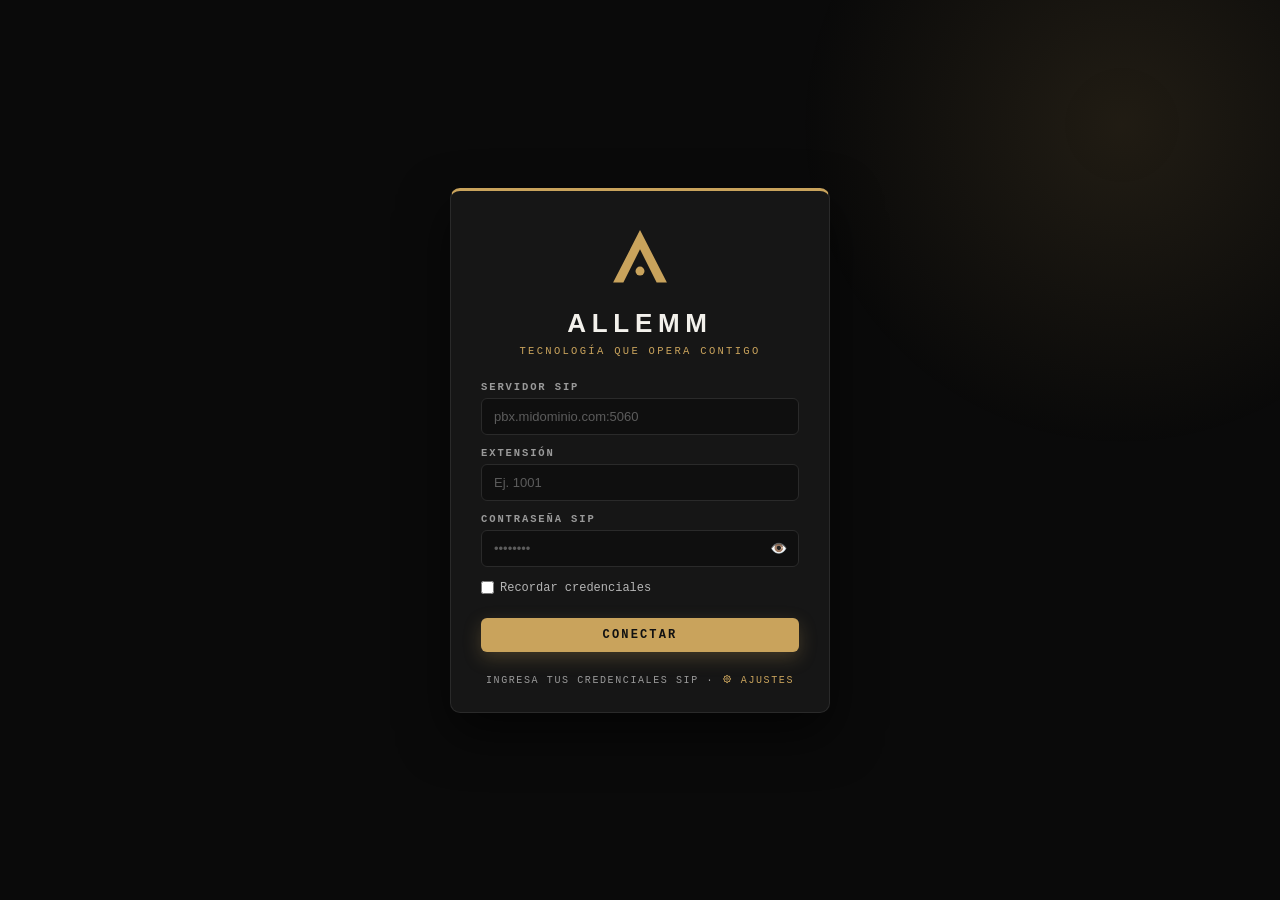
==== commit 8208c72a: "Marca ALLEMM: tema oscuro con acento dorado, logo provisional y textos Co-Authored-By: Claude Fable " ====
--- a/allemmsip/static/index.html
+++ b/allemmsip/static/index.html
@@ -6,20 +6,21 @@
     <!-- Aplicación de escritorio (pywebview + PJSIP). Todo se sirve en local:
          no hay CDNs, ni PWA, ni WebSocket. -->
     <meta name="description" content="ALLEMM SIP - Softphone de escritorio">
-    <meta name="theme-color" content="#1e4d8c">
-    <title data-brand="appName">Corporativo de Viajes UVAC</title>
+    <meta name="theme-color" content="#0a0a0a">
+    <title data-brand="appName">ALLEMM SIP</title>
     <link rel="stylesheet" href="vendor/tabler/tabler-icons.min.css">
     <link rel="stylesheet" href="css/styles.css">
-    <link rel="icon" type="image/jpeg" href="img/logo_uvac.jpg">
+    <link rel="stylesheet" href="css/theme-allemm.css">
+    <link rel="icon" type="image/svg+xml" href="img/allemm-logo.svg">
 </head>
 <body>
 
     <!-- Pantalla de Login (sin cambios funcionales) -->
     <div id="loginScreen" class="login-screen">
         <div class="login-box">
-            <img src="img/logo_uvac.jpg" alt="UVAC" class="login-logo">
-            <h2 data-brand="appName">Corporativo de Viajes UVAC</h2>
-            <p class="login-subtitle">Ingresa tus credenciales SIP</p>
+            <img src="img/allemm-logo.svg" alt="ALLEMM" class="login-logo">
+            <h2 data-brand="appName">ALLEMM</h2>
+            <p class="login-subtitle" data-brand="tagline">Tecnología que opera contigo</p>
 
             <div class="login-form">
                 <label for="sipServer">Servidor SIP</label>
@@ -44,7 +45,7 @@
                 <div id="loginStatus" class="login-status"></div>
             </div>
 
-            <div class="login-footer"><span data-brand="footerText">Desarrollado por UVAC Tech</span> · <a href="#" id="settingsBtn" class="settings-link" title="Servidor, audio, DTMF"><i class="ti ti-settings"></i> Ajustes</a></div>
+            <div class="login-footer"><span data-brand="footerText">Ingresa tus credenciales SIP</span> · <a href="#" id="settingsBtn" class="settings-link" title="Servidor, audio, DTMF"><i class="ti ti-settings"></i> Ajustes</a></div>
         </div>
     </div>
 
@@ -56,8 +57,8 @@
             <!-- ============ SIDEBAR ============ -->
             <aside class="sidebar">
                 <div class="sidebar-logo">
-                    <img src="img/logo_uvac.jpg" alt="UVAC"
-                         onerror="this.outerHTML='<span class=\'sidebar-logo-fallback\'>UVAC</span>';">
+                    <img src="img/allemm-logo.svg" alt="ALLEMM"
+                         onerror="this.outerHTML='<span class=\'sidebar-logo-fallback\'>ALLEMM</span>';">
                 </div>
 
                 <button class="nav-btn active" data-tab="dialer" aria-label="Marcador" title="Marcador">
@@ -85,7 +86,7 @@
                 <div class="header">
                     <div class="header-brand">
                         <div class="header-text">
-                            <div class="header-title" data-brand="appName">Corporativo de Viajes UVAC</div>
+                            <div class="header-title" data-brand="appName">ALLEMM</div>
                             <div class="header-subtitle"><span id="extensionLabel">Ext. --</span></div>
                         </div>
                     </div>
@@ -194,8 +195,8 @@
 
                 <!-- Footer -->
                 <div class="footer">
-                    <span class="brand">UVAC Tech</span>
-                    <span class="version">· ALLEMM SIP · escritorio</span>
+                    <span class="brand" data-brand="tagline">Tecnología que opera contigo</span>
+                    <span class="version">· ALLEMM SIP</span>
                 </div>
             </main>
 
--- a/allemmsip/static/css/styles.css
+++ b/allemmsip/static/css/styles.css
@@ -1,6 +1,6 @@
 /* ========================================
-   Corporativo de Viajes UVAC - Softphone Web
-   Diseño v4.1 - Compacto
+   ALLEMM SIP - Softphone de escritorio
+   Base: diseño v4.1 compacto; tema oscuro en theme-allemm.css
    ======================================== */
 
 * {
@@ -10,28 +10,42 @@
 }
 
 :root {
-    --uvac-blue: #1e4d8c;
-    --uvac-blue-dark: #173e72;
-    --uvac-blue-light: #2563eb;
-    --uvac-blue-50: #eff6ff;
-    --gray-50: #f9fafb;
-    --gray-100: #f3f4f6;
-    --gray-200: #e5e7eb;
-    --gray-300: #d1d5db;
-    --gray-400: #9ca3af;
-    --gray-500: #6b7280;
-    --gray-600: #4b5563;
-    --gray-700: #374151;
-    --gray-800: #1f2937;
-    --gray-900: #111827;
-    --success: #22c55e;
-    --success-dark: #16a34a;
-    --warning: #f59e0b;
-    --danger: #ef4444;
-    --danger-dark: #dc2626;
-    --shadow-md: 0 4px 12px rgba(0,0,0,0.08);
-    --shadow-lg: 0 10px 30px rgba(0,0,0,0.10);
-    --shadow-xl: 0 20px 50px rgba(0,0,0,0.15);
+    /* ALLEMM — tema oscuro con acento dorado. Los nombres --uvac-* se conservan
+       porque el resto de la hoja los usa; su valor ahora es el de la marca. */
+    --allemm-black: #0a0a0a;
+    --allemm-bg: #0f0f0f;
+    --allemm-surface: #161616;
+    --allemm-surface-2: #1d1d1d;
+    --allemm-line: #2a2a2a;
+    --allemm-gold: #c9a35c;
+    --allemm-gold-dark: #b08d49;
+    --allemm-gold-soft: rgba(201, 163, 92, 0.14);
+    --allemm-text: #f3f1ec;
+    --allemm-muted: #9a9a9a;
+
+    --uvac-blue: var(--allemm-gold);
+    --uvac-blue-dark: var(--allemm-gold-dark);
+    --uvac-blue-light: #e2c07a;
+    --uvac-blue-50: var(--allemm-gold-soft);
+    /* Escala de grises invertida: lo que era claro ahora es oscuro */
+    --gray-50: #171717;
+    --gray-100: #1f1f1f;
+    --gray-200: #2a2a2a;
+    --gray-300: #3a3a3a;
+    --gray-400: #7a7a7a;
+    --gray-500: #9a9a9a;
+    --gray-600: #b5b5b5;
+    --gray-700: #d2d2d2;
+    --gray-800: #e9e7e2;
+    --gray-900: #f3f1ec;
+    --success: #3ccf7a;
+    --success-dark: #2fb467;
+    --warning: #e0a63a;
+    --danger: #e5484d;
+    --danger-dark: #c93c41;
+    --shadow-md: 0 4px 12px rgba(0,0,0,0.35);
+    --shadow-lg: 0 10px 30px rgba(0,0,0,0.45);
+    --shadow-xl: 0 20px 50px rgba(0,0,0,0.6);
 }
 
 body {
--- a/allemmsip/static/css/theme-allemm.css
+++ b/allemmsip/static/css/theme-allemm.css
@@ -0,0 +1,232 @@
+/* ========================================
+   ALLEMM — tema oscuro / dorado
+   ========================================
+   Se carga después de styles.css. Sobrescribe lo que allá está en blanco
+   fijo o en colores claros, y aplica la tipografía de la marca:
+   títulos anchos en mayúsculas, etiquetas en monoespaciada espaciada.
+   ======================================== */
+
+:root {
+    --font-sans: 'Segoe UI', Inter, -apple-system, BlinkMacSystemFont, Roboto, Arial, sans-serif;
+    --font-mono: 'Cascadia Code', 'Cascadia Mono', Consolas, 'JetBrains Mono', 'Courier New', monospace;
+}
+
+body {
+    background: var(--allemm-black);
+    color: var(--allemm-text);
+    font-family: var(--font-sans);
+}
+
+/* Patrón sutil de puntos como en el sitio ALLEMM */
+.login-screen,
+.app-screen {
+    background-color: var(--allemm-black);
+    background-image: radial-gradient(rgba(201,163,92,0.10) 1px, transparent 1px);
+    background-size: 22px 22px;
+}
+.login-screen { background: var(--allemm-black); }
+.login-screen::before {
+    background: radial-gradient(circle, rgba(201,163,92,0.12) 0%, rgba(201,163,92,0) 65%);
+    width: 700px; height: 700px; top: -25%; right: -15%;
+}
+
+/* ---------- Login ---------- */
+.login-box {
+    background: var(--allemm-surface);
+    border: 1px solid var(--allemm-line);
+    border-top: 3px solid var(--allemm-gold);
+    border-radius: 10px;
+    max-width: 380px;
+    padding: 34px 30px 26px;
+}
+.login-logo {
+    max-width: 64px;
+    border-radius: 0;
+    margin-bottom: 16px;
+}
+.login-box h2 {
+    color: var(--allemm-text);
+    font-size: 26px;
+    font-weight: 800;
+    letter-spacing: 0.22em;
+    text-transform: uppercase;
+    margin-bottom: 6px;
+}
+.login-subtitle {
+    font-family: var(--font-mono);
+    font-size: 10.5px;
+    letter-spacing: 0.22em;
+    text-transform: uppercase;
+    color: var(--allemm-gold);
+    margin-bottom: 24px;
+}
+.login-form label {
+    font-family: var(--font-mono);
+    letter-spacing: 0.18em;
+    color: var(--allemm-muted);
+    font-size: 10.5px;
+}
+.login-form input[type="text"],
+.login-form input[type="password"] {
+    background: var(--allemm-bg);
+    border: 1px solid var(--allemm-line);
+    color: var(--allemm-text);
+    border-radius: 6px;
+}
+.login-form input:focus {
+    border-color: var(--allemm-gold);
+    background: var(--allemm-bg);
+    box-shadow: 0 0 0 3px var(--allemm-gold-soft);
+}
+.login-form input::placeholder { color: #5c5c5c; }
+.toggle-password { color: var(--allemm-muted); }
+.checkbox-label { color: var(--allemm-muted); }
+.checkbox-label input { accent-color: var(--allemm-gold); }
+.login-footer {
+    font-family: var(--font-mono);
+    font-size: 10px;
+    letter-spacing: 0.16em;
+    text-transform: uppercase;
+    color: var(--allemm-muted);
+}
+.settings-link { color: var(--allemm-gold); opacity: 1; }
+.login-status.error { background: rgba(229,72,77,0.12); color: #ff8a8e; border: 1px solid rgba(229,72,77,0.35); }
+.login-status.success { background: rgba(60,207,122,0.12); color: #6fe3a1; border: 1px solid rgba(60,207,122,0.35); }
+
+/* ---------- Botones ---------- */
+.btn-primary,
+#loginBtn {
+    background: var(--allemm-gold);
+    color: #111;
+    font-family: var(--font-mono);
+    font-weight: 700;
+    letter-spacing: 0.18em;
+    text-transform: uppercase;
+    font-size: 12px;
+    border-radius: 6px;
+    box-shadow: 0 6px 18px rgba(201,163,92,0.25);
+}
+.btn-primary:hover, #loginBtn:hover { background: var(--uvac-blue-light); color: #111; }
+.btn-secondary {
+    background: transparent;
+    color: var(--allemm-gold);
+    border: 1px solid var(--allemm-gold);
+    font-family: var(--font-mono);
+    letter-spacing: 0.14em;
+    text-transform: uppercase;
+    font-size: 11px;
+    border-radius: 6px;
+}
+.btn-secondary:hover { background: var(--allemm-gold-soft); }
+#loginBtn .spinner { border-color: rgba(0,0,0,0.25); border-top-color: #111; }
+
+/* ---------- Aplicación ---------- */
+.app {
+    background: var(--allemm-bg);
+    border: 1px solid var(--allemm-line);
+    box-shadow: var(--shadow-xl);
+}
+.sidebar {
+    background: var(--allemm-black);
+    border-right: 1px solid var(--allemm-line);
+}
+.sidebar-logo { background: transparent; padding: 2px; }
+.sidebar-logo-fallback { color: var(--allemm-gold); }
+.nav-btn { color: var(--allemm-muted); }
+.nav-btn:hover { background: var(--allemm-surface-2); color: var(--allemm-text); }
+.nav-btn.active { background: var(--allemm-gold-soft); color: var(--allemm-gold); }
+.sidebar-logout { color: var(--allemm-muted); }
+.sidebar-logout:hover { color: var(--danger); background: rgba(229,72,77,0.12); }
+
+.main { background: var(--allemm-bg); border-right: 1px solid var(--allemm-line); }
+.header { border-bottom: 1px solid var(--allemm-line); }
+.header-title {
+    color: var(--allemm-text);
+    font-weight: 800;
+    letter-spacing: 0.18em;
+    text-transform: uppercase;
+}
+.header-subtitle { font-family: var(--font-mono); color: var(--allemm-muted); letter-spacing: 0.1em; }
+.status-pill { background: var(--allemm-gold) !important; color: #111; font-family: var(--font-mono); letter-spacing: 0.12em; text-transform: uppercase; font-size: 10.5px; }
+.status-pill-dot { background: #111; }
+
+.callbar { background: var(--allemm-surface); border-bottom: 1px solid var(--allemm-line); }
+.avatar { background: var(--allemm-gold-soft); color: var(--allemm-gold); border: 1px solid var(--allemm-line); }
+.callbar-name { color: var(--allemm-text); }
+.callbar-meta { color: var(--allemm-muted); font-family: var(--font-mono); font-size: 11px; letter-spacing: 0.06em; }
+.timer { color: var(--allemm-gold); font-family: var(--font-mono); }
+
+.number-input { background: var(--allemm-surface); color: var(--allemm-text); border-color: var(--allemm-line); font-family: var(--font-mono); }
+.number-input:focus { background: var(--allemm-surface); border-color: var(--allemm-gold); box-shadow: 0 0 0 3px var(--allemm-gold-soft); }
+.back-btn { background: var(--allemm-surface); border-color: var(--allemm-line); color: var(--allemm-muted); }
+.back-btn:hover { color: var(--allemm-text); border-color: var(--allemm-gold); }
+
+.dial-key { background: var(--allemm-surface); border: 1px solid var(--allemm-line); }
+.dial-key:hover { background: var(--allemm-gold-soft); border-color: var(--allemm-gold); }
+.dial-key:active { background: var(--allemm-gold); }
+.dial-key:active .num, .dial-key:active .letters { color: #111; }
+.dial-key .num { color: var(--allemm-text); }
+.dial-key .letters { color: var(--allemm-muted); }
+
+.ctrl { background: var(--allemm-surface); border: 1px solid var(--allemm-line); color: var(--allemm-muted); }
+.ctrl:hover { color: var(--allemm-text); border-color: var(--allemm-gold); }
+.ctrl.active { background: var(--allemm-gold); color: #111; border-color: var(--allemm-gold); }
+.call-btn { background: var(--success); color: #0a0a0a; box-shadow: 0 6px 16px rgba(60,207,122,0.3); }
+.call-btn:hover { background: var(--success-dark); }
+.btn-call-disabled { background: var(--allemm-line) !important; color: var(--allemm-muted) !important; box-shadow: none !important; }
+.answer-btn { color: #0a0a0a; }
+.ctrl-hangup { background: var(--danger); color: #fff; border-color: var(--danger); }
+
+.footer { border-top: 1px solid var(--allemm-line); font-family: var(--font-mono); letter-spacing: 0.14em; text-transform: uppercase; font-size: 10px; }
+.footer .brand { color: var(--allemm-gold); }
+.footer .version { color: var(--allemm-muted); }
+
+/* Notas e historial */
+.notes { background: var(--allemm-black); }
+.notes-header, .history-view-header { color: var(--allemm-text); border-bottom: 1px solid var(--allemm-line); font-family: var(--font-mono); letter-spacing: 0.12em; text-transform: uppercase; font-size: 11px; }
+.notes-header i, .history-view-header i { color: var(--allemm-gold); }
+.note-textarea, .note-edit-textarea { background: var(--allemm-surface); color: var(--allemm-text); border-color: var(--allemm-line); }
+.note-textarea:focus, .note-edit-textarea:focus { border-color: var(--allemm-gold); box-shadow: 0 0 0 3px var(--allemm-gold-soft); }
+.note-save-btn, .note-edit-save { background: var(--allemm-gold); color: #111; }
+.note-save-btn:hover, .note-edit-save:hover { background: var(--uvac-blue-light); }
+.note-item, .history-item, .history-list-view .history-item { background: var(--allemm-surface); border: 1px solid var(--allemm-line); }
+.note-item:hover, .history-item:hover, .history-list-view .history-item:hover { border-color: var(--allemm-gold); background: var(--allemm-surface-2); }
+.note-item-content, .history-number, .history-list-view .history-number { color: var(--allemm-text); }
+.note-item-date, .history-time, .history-list-view .history-time, .notes-empty, .history-empty, .notes-list-header { color: var(--allemm-muted); }
+.history-icon.outgoing, .history-list-view .history-icon.outgoing { background: var(--allemm-gold-soft); color: var(--allemm-gold); }
+.history-icon.incoming, .history-list-view .history-icon.incoming { background: rgba(60,207,122,0.14); color: var(--success); }
+.history-icon.missed, .history-list-view .history-icon.missed { background: rgba(229,72,77,0.14); color: var(--danger); }
+.history-clear-btn, .notes-clear-btn, .note-action-btn { color: var(--allemm-muted); }
+.history-clear-btn:hover, .notes-clear-btn:hover, .note-delete-btn:hover { color: var(--danger); background: rgba(229,72,77,0.12); }
+
+/* Modales */
+.modal { background: rgba(0,0,0,0.72); }
+.modal-content { background: var(--allemm-surface); border: 1px solid var(--allemm-line); border-top: 3px solid var(--allemm-gold); color: var(--allemm-text); }
+.modal-content h3 { color: var(--allemm-text); letter-spacing: 0.08em; text-transform: uppercase; font-size: 14px; }
+.modal-content .number-display { background: var(--allemm-bg); color: var(--allemm-text); border-color: var(--allemm-line); }
+.mini-dialpad .dial-key { background: var(--allemm-bg); }
+.alert-modal-content p, .alert-causes li { color: var(--allemm-muted); }
+.alert-causes { background: var(--allemm-bg); border: 1px solid var(--allemm-line); }
+.alert-retry-info { background: var(--allemm-gold-soft); color: var(--allemm-gold); }
+.settings-grid label { color: var(--allemm-muted); font-family: var(--font-mono); font-size: 10.5px; letter-spacing: 0.1em; text-transform: uppercase; }
+.settings-grid input[type="text"], .settings-grid input[type="number"], .settings-grid input[type="password"], .settings-grid select {
+    background: var(--allemm-bg); color: var(--allemm-text); border: 1px solid var(--allemm-line);
+}
+.settings-grid select option { background: var(--allemm-surface); color: var(--allemm-text); }
+.settings-grid input:focus, .settings-grid select:focus { outline: none; border-color: var(--allemm-gold); box-shadow: 0 0 0 3px var(--allemm-gold-soft); }
+.settings-grid .checkbox-label input { accent-color: var(--allemm-gold); }
+
+/* Banner de notificaciones y tips */
+.notif-banner { background: var(--allemm-gold-soft); border: 1px solid var(--allemm-gold); color: var(--allemm-text); }
+.notif-banner-btn { background: var(--allemm-gold); color: #111; }
+.mobile-call-tip { background: var(--allemm-surface); color: var(--allemm-muted); border: 1px solid var(--allemm-line); }
+
+/* Scroll */
+::-webkit-scrollbar-track { background: var(--allemm-black); }
+::-webkit-scrollbar-thumb { background: var(--allemm-line); }
+::-webkit-scrollbar-thumb:hover { background: var(--allemm-gold-dark); }
+
+/* Correcciones */
+.notes-header { background: var(--allemm-black); }
+.notes-body { background: var(--allemm-black); }
+.ctrl-hangup.hidden, .answer-btn.hidden, .call-btn.hidden { display: none !important; }
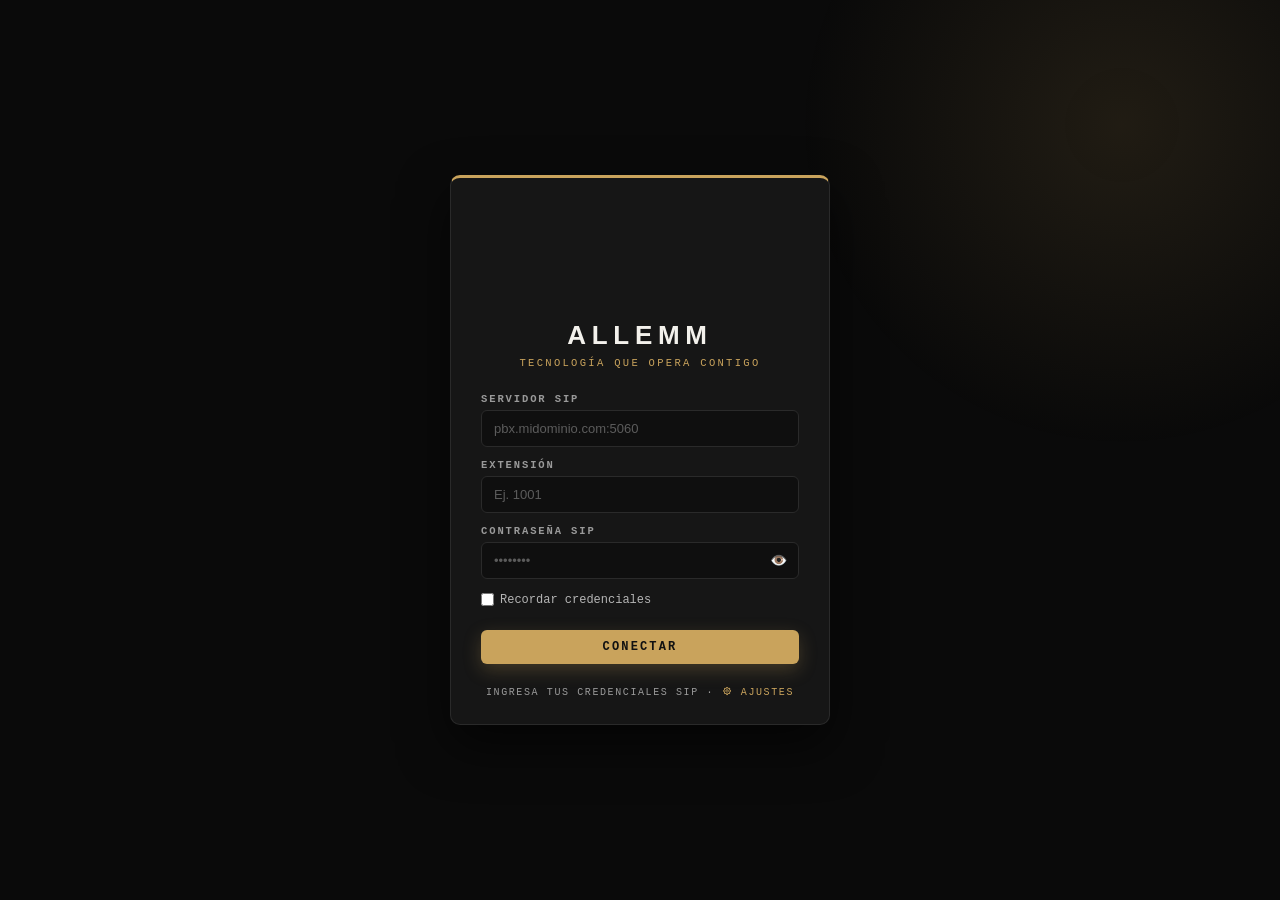
==== commit b5493d7c: "Logo ALLEMM animado en inicio y barra lateral; icono con la forma oficial Co-Authored-By: Claude Fab" ====
--- a/allemmsip/static/index.html
+++ b/allemmsip/static/index.html
@@ -13,12 +13,20 @@
     <link rel="stylesheet" href="css/theme-allemm.css">
     <link rel="icon" type="image/svg+xml" href="img/allemm-logo.svg">
 </head>
-<body>
+<body class="live">
 
     <!-- Pantalla de Login (sin cambios funcionales) -->
     <div id="loginScreen" class="login-screen">
         <div class="login-box">
-            <img src="img/allemm-logo.svg" alt="ALLEMM" class="login-logo">
+            <div class="login-logo-wrap"><svg class="mark draw glow" viewBox="-16 -28 232 254" xmlns="http://www.w3.org/2000/svg" role="img" aria-label="ALLEMM">
+                <mask id="mkLogin">
+                    <rect x="-40" y="-50" width="300" height="320" fill="#fff"/>
+                    <rect x="67" y="172" width="66" height="62" fill="#000"/>
+                </mask>
+                <path class="a-path" d="M67 190 L14 190 L100 6 L186 190 L133 190" mask="url(#mkLogin)"/>
+                <circle class="a-ring" cx="100" cy="135" r="14.3"/>
+                <circle class="a-dot" cx="100" cy="135" r="14.3"/>
+            </svg></div>
             <h2 data-brand="appName">ALLEMM</h2>
             <p class="login-subtitle" data-brand="tagline">Tecnología que opera contigo</p>
 
@@ -57,8 +65,15 @@
             <!-- ============ SIDEBAR ============ -->
             <aside class="sidebar">
                 <div class="sidebar-logo">
-                    <img src="img/allemm-logo.svg" alt="ALLEMM"
-                         onerror="this.outerHTML='<span class=\'sidebar-logo-fallback\'>ALLEMM</span>';">
+                    <svg class="mark draw glow" viewBox="-16 -28 232 254" xmlns="http://www.w3.org/2000/svg" role="img" aria-label="ALLEMM">
+                <mask id="mkSide">
+                    <rect x="-40" y="-50" width="300" height="320" fill="#fff"/>
+                    <rect x="67" y="172" width="66" height="62" fill="#000"/>
+                </mask>
+                <path class="a-path" d="M67 190 L14 190 L100 6 L186 190 L133 190" mask="url(#mkSide)"/>
+                <circle class="a-ring" cx="100" cy="135" r="14.3"/>
+                <circle class="a-dot" cx="100" cy="135" r="14.3"/>
+            </svg>
                 </div>
 
                 <button class="nav-btn active" data-tab="dialer" aria-label="Marcador" title="Marcador">
--- a/allemmsip/static/css/theme-allemm.css
+++ b/allemmsip/static/css/theme-allemm.css
@@ -230,3 +230,36 @@
 .notes-header { background: var(--allemm-black); }
 .notes-body { background: var(--allemm-black); }
 .ctrl-hangup.hidden, .answer-btn.hidden, .call-btn.hidden { display: none !important; }
+
+
+/* ============================================================
+   LOGO ALLEMM ANIMADO (mismo código que el sitio; sin JavaScript)
+   .mark = logo; .draw = se dibuja en bucle cuando un ancestro tiene .live;
+   .glow = resplandor dorado. Color: --gold.
+   ============================================================ */
+:root { --gold: var(--allemm-gold); }
+.mark { display: block; overflow: visible; flex: 0 0 auto; width: 120px; }
+.mark .a-path { fill: none; stroke: var(--gold); stroke-width: 20; stroke-linejoin: miter; }
+.mark .a-dot { fill: var(--gold); transform-box: fill-box; transform-origin: center; }
+.mark .a-ring { fill: none; stroke: var(--gold); stroke-width: 3; opacity: 0; transform-box: fill-box; transform-origin: center; }
+.mark.draw .a-path { stroke-dasharray: 590; stroke-dashoffset: 590; }
+.mark.draw .a-dot { opacity: 0; transform: scale(.12); }
+.live .mark.draw .a-path { animation: mkLoop 8s cubic-bezier(.62,.03,.18,1) .2s infinite; }
+.live .mark.draw .a-dot { animation: mkDotLoop 8s ease-out .2s infinite; }
+.live .mark.draw .a-ring { animation: mkRingLoop 8s cubic-bezier(.2,.6,.3,1) .2s infinite; }
+@keyframes mkLoop { 0% { stroke-dashoffset: 590; } 24%, 88% { stroke-dashoffset: 0; } 97%, 100% { stroke-dashoffset: -590; } }
+@keyframes mkDotLoop { 0%, 16% { opacity: 0; transform: scale(.12); } 28% { opacity: 1; transform: scale(1.18); } 33%, 88% { opacity: 1; transform: scale(1); } 95%, 100% { opacity: 0; transform: scale(.12); } }
+@keyframes mkRingLoop { 0%, 34% { opacity: 0; transform: scale(1); } 35% { opacity: .5; transform: scale(1); } 54% { opacity: 0; transform: scale(3.4); } 59% { opacity: .5; transform: scale(1); } 78%, 100% { opacity: 0; transform: scale(3.4); } }
+.mark.glow { filter: drop-shadow(0 0 26px rgba(198,159,90,.34)); }
+@media (prefers-reduced-motion: reduce) {
+  .mark.draw .a-path { animation: none; stroke-dashoffset: 0; }
+  .mark.draw .a-dot { animation: none; opacity: 1; transform: none; }
+  .mark.draw .a-ring { animation: none; }
+}
+
+/* Dónde va el logo en la app */
+.login-logo-wrap { display: flex; justify-content: center; margin: 2px 0 14px; }
+.login-logo-wrap .mark { width: 84px; }
+.sidebar-logo { width: 40px; height: 40px; margin-bottom: 10px; }
+.sidebar-logo .mark { width: 30px; }
+.sidebar-logo .mark.glow { filter: drop-shadow(0 0 8px rgba(198,159,90,.4)); }
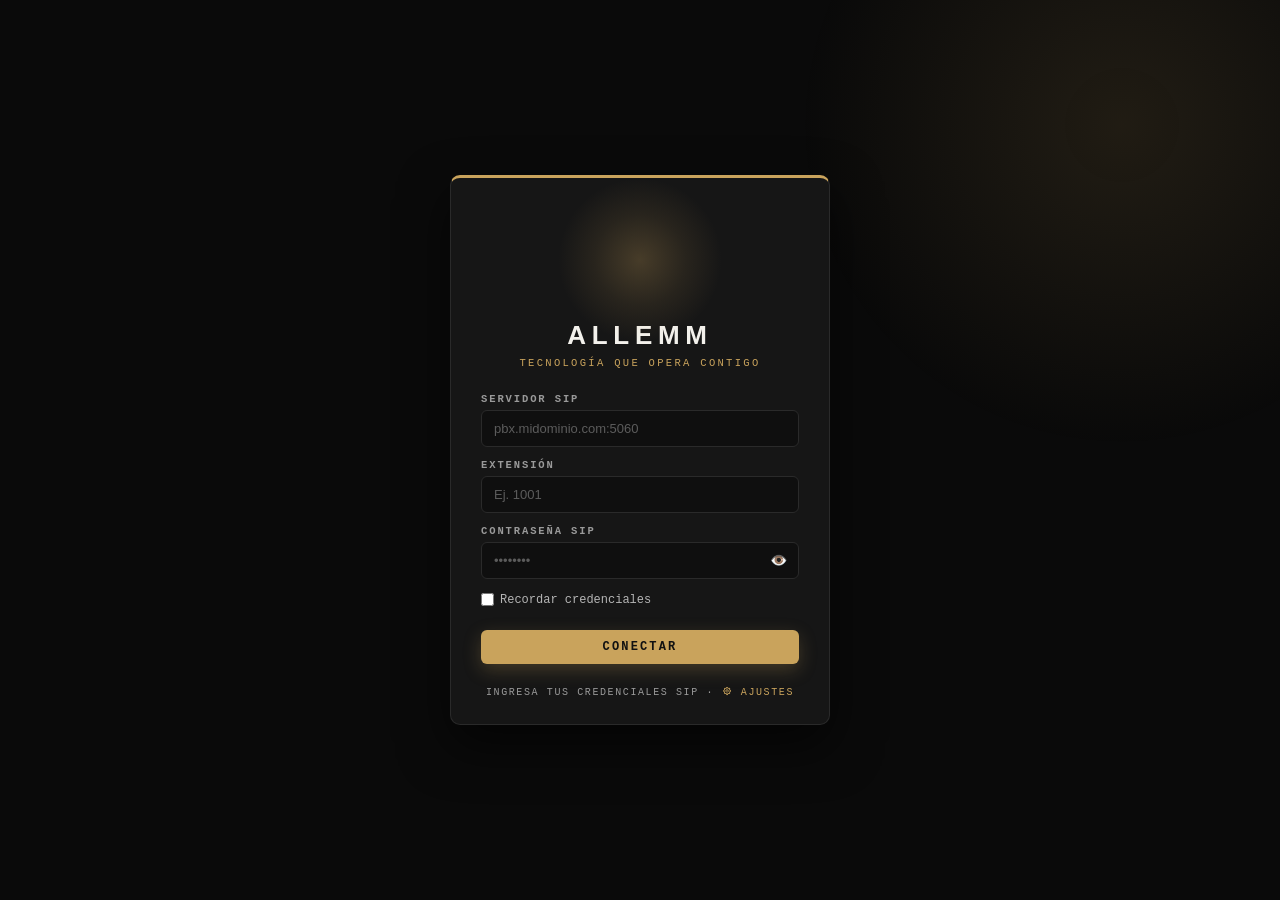
==== commit 41594ad4: "Si UDP no responde al registrar, reintentar por TCP automáticamente (configurable) Se crean los tran" ====
--- a/allemmsip/static/index.html
+++ b/allemmsip/static/index.html
@@ -268,6 +268,9 @@
                     <option value="tcp">TCP</option>
                     <option value="tls">TLS (cifrado)</option>
                 </select>
+
+                <label for="setFallback">Si UDP no responde</label>
+                <label class="checkbox-label"><input type="checkbox" id="setFallback"> <span>Cambiar a TCP automáticamente</span></label>
 
                 <label for="setMic">Micrófono</label>
                 <select id="setMic"><option value="">Predeterminado de Windows</option></select>
--- a/allemmsip/static/css/theme-allemm.css
+++ b/allemmsip/static/css/theme-allemm.css
@@ -19,12 +19,7 @@
 
 /* Patrón sutil de puntos como en el sitio ALLEMM */
 .login-screen,
-.app-screen {
-    background-color: var(--allemm-black);
-    background-image: radial-gradient(rgba(201,163,92,0.10) 1px, transparent 1px);
-    background-size: 22px 22px;
-}
-.login-screen { background: var(--allemm-black); }
+.app-screen { background: var(--allemm-black); }
 .login-screen::before {
     background: radial-gradient(circle, rgba(201,163,92,0.12) 0%, rgba(201,163,92,0) 65%);
     width: 700px; height: 700px; top: -25%; right: -15%;
@@ -250,7 +245,16 @@
 @keyframes mkLoop { 0% { stroke-dashoffset: 590; } 24%, 88% { stroke-dashoffset: 0; } 97%, 100% { stroke-dashoffset: -590; } }
 @keyframes mkDotLoop { 0%, 16% { opacity: 0; transform: scale(.12); } 28% { opacity: 1; transform: scale(1.18); } 33%, 88% { opacity: 1; transform: scale(1); } 95%, 100% { opacity: 0; transform: scale(.12); } }
 @keyframes mkRingLoop { 0%, 34% { opacity: 0; transform: scale(1); } 35% { opacity: .5; transform: scale(1); } 54% { opacity: 0; transform: scale(3.4); } 59% { opacity: .5; transform: scale(1); } 78%, 100% { opacity: 0; transform: scale(3.4); } }
-.mark.glow { filter: drop-shadow(0 0 26px rgba(198,159,90,.34)); }
+.mark.glow { filter: none; }
+.login-logo-wrap { position: relative; }
+.login-logo-wrap::before {
+    content: ''; position: absolute; left: 50%; top: 50%; width: 170px; height: 170px;
+    transform: translate(-50%, -50%);
+    background: radial-gradient(circle, rgba(198,159,90,.28) 0%, rgba(198,159,90,.10) 38%, rgba(198,159,90,0) 68%);
+    pointer-events: none;
+}
+.login-logo-wrap .mark { position: relative; }
+.mark.draw .a-path, .mark.draw .a-dot, .mark.draw .a-ring { will-change: transform, opacity; }
 @media (prefers-reduced-motion: reduce) {
   .mark.draw .a-path { animation: none; stroke-dashoffset: 0; }
   .mark.draw .a-dot { animation: none; opacity: 1; transform: none; }
@@ -262,4 +266,7 @@
 .login-logo-wrap .mark { width: 84px; }
 .sidebar-logo { width: 40px; height: 40px; margin-bottom: 10px; }
 .sidebar-logo .mark { width: 30px; }
-.sidebar-logo .mark.glow { filter: drop-shadow(0 0 8px rgba(198,159,90,.4)); }
+.sidebar-logo .mark.glow { filter: none; }
+
+/* Escritorio: el banner de notificaciones del navegador no aplica */
+.notif-banner { display: none !important; }
